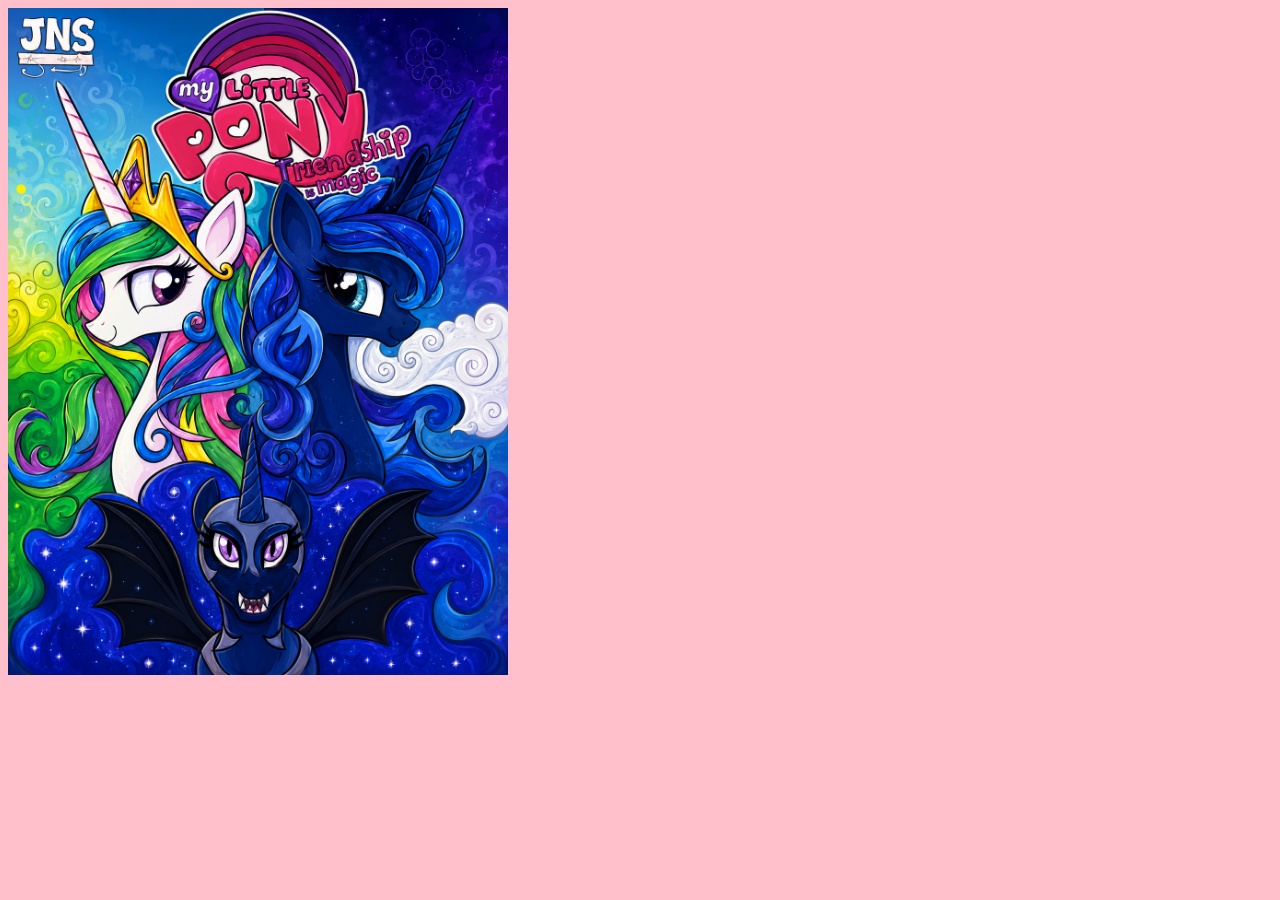
==== cuerpo/index.html @ c1a37b43 "Estructura" ====
<!DOCTYPE html>
<html lang="en">
<head>
    <meta charset="UTF-8">
    <meta name="viewport" content="width=device-width, initial-scale=1.0">
    <title>Document</title>
    <link rel="stylesheet" href="/estilos/templateStyles.css">
</head>
<body>
 
    <img src="/imagenes/portadaMini.png" alt="" style="width: 500px; height: auto;">
    <div class="colores"></div>

 </body>
</html>
---- estilos/templateStyles.css ----
.colores{
background-color: pink;

}
body{
    background-color: pink;
   
  
}
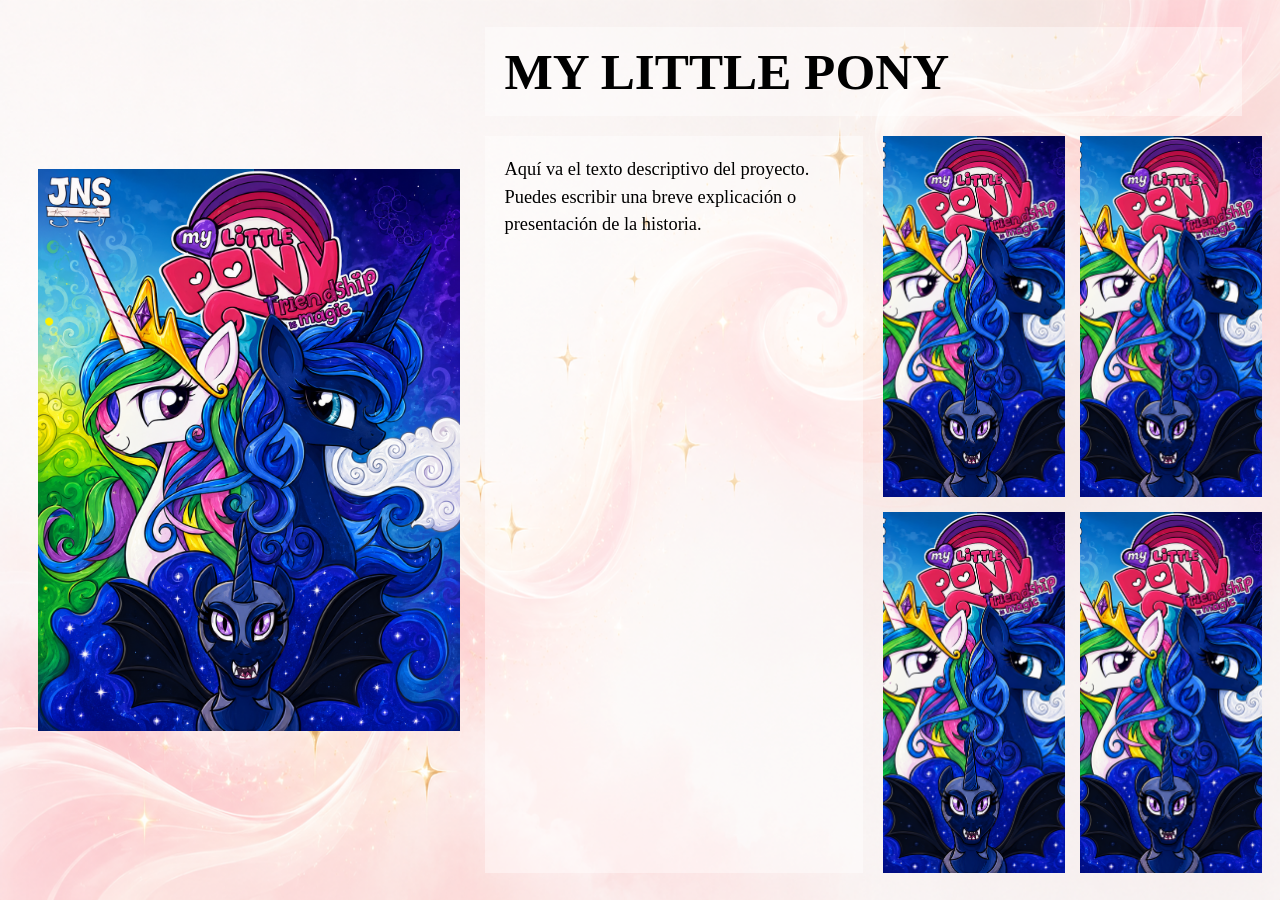
==== commit 7616efc4: "maquetado" ====
--- a/cuerpo/index.html
+++ b/cuerpo/index.html
@@ -8,8 +8,33 @@
 </head>
 <body>
  
-    <img src="/imagenes/portadaMini.png" alt="" style="width: 500px; height: auto;">
-    <div class="colores"></div>
 
+    <main>
+        <section>
+            <div class="divImg">
+            <img src="/imagenes/portadaMini.png" alt="">
+            </div>
+
+            <div class="divText">
+            <h1>MY LITTLE PONY</h1>
+            <div class="divTextContent">
+                <div class="divTextLeft">
+                    <p>Aquí va el texto descriptivo del proyecto. Puedes escribir una breve explicación o presentación de la historia.</p>
+                </div>
+                <div class="divTextRight">
+                    <div class="imageGrid">
+                        <img src="/imagenes/portadaMini.png" alt="Personaje 1">
+                        <img src="/imagenes/portadaMini.png" alt="Personaje 2">
+                        <img src="/imagenes/portadaMini.png" alt="Personaje 3">
+                        <img src="/imagenes/portadaMini.png" alt="Personaje 4">
+                    </div>
+                </div>
+            </div>
+            </div>
+
+        </section>
+        
+    </main>
+    
  </body>
 </html>
--- a/estilos/templateStyles.css
+++ b/estilos/templateStyles.css
@@ -1,9 +1,122 @@
-.colores{
-background-color: pink;
+/* 1. RESETEO TOTAL DE LA PANTALLA */
+* {
+    box-sizing: border-box;
+    margin: 0;
+    padding: 0;
+}
 
+html, body {
+    height: 100vh; /* Alto exacto de la ventana visual */
+    width: 100vw;  /* Ancho exacto de la ventana visual */
+    overflow: hidden; /* ¡SÚPER IMPORTANTE! Prohíbe cualquier scroll de emergencia */
 }
-body{
-    background-color: pink;
+
+body {
+    background-image: url('/imagenes/back.png');
+    background-size: 100% 100%; /* Fuerza al fondo rosa a ocupar exactamente el 100% sin importar la resolución */
+    background-position: center;
+    background-repeat: no-repeat;
+    
+    display: flex;
+    align-items: center;    /* Centra verticalmente la interfaz */
+    justify-content: center;  /* Centra horizontalmente la interfaz */
+    padding: 3vh 3vw; /* Márgenes dinámicos basados en la pantalla */
+}
+
+/* 2. ESTRUCTURA PRINCIPAL DEL CUENTO */
+main {
+    display: flex;
+    width: 100%;
+    height: 100%; /* Ocupa el 100% del body disponible (descontando el padding) */
+    gap: 25px;
+}
+
+main > section {
+    display: flex;
+    width: 100%;
+    height: 100%;
+    gap: 25px;
+}
+
+/* 3. COLUMNA IZQUIERDA: PORTADA MINI */
+.divImg {
+    flex: 0 0 35%; /* Mantiene el 35% del ancho de la pantalla */
+    height: 100%;  /* Ocupa el alto máximo disponible */
+}
+
+.divImg img {
+    width: 100%;
+    height: 100%;
+    object-fit: contain; /* ¡CAMBIO CLAVE! Evita que se distorsione o se corte la portada, adaptándose al alto */
+    display: block;
+}
+
+/* 4. COLUMNA DERECHA: TEXTOS Y GRID */
+.divText {
+    flex: 1; 
+    display: flex;
+    flex-direction: column;
+    gap: 20px;
+    height: 100%;
+    min-height: 0; /* Obliga a Flexbox a respetar los límites del padre y no desbordarse */
+}
+
+/* El título en Century Schoolbook */
+h1 {
+    font-family: "Century Schoolbook", "New Century Schoolbook", "Georgia", serif;
+    font-size: clamp(2rem, 4vw, 4.5rem); /* Tamaño fluido: no se romperá en pantallas pequeñas */
+    padding: 15px 20px;
+  
+    background-color: rgba(255, 255, 255, 0.4); 
+    width: 100%;
+    text-align: left;
+}
+
+/* CONTENEDOR INFERIOR */
+.divTextContent {
+    display: flex;
+    flex: 1; 
+    gap: 20px;
+    height: 100%;
+    min-height: 0; /* Vital para que el contenido de adentro no empuje hacia abajo */
+}
+
+/* Cuadro de descripción */
+.divTextLeft {
+    flex: 0 0 50%; 
+    
+    padding: 20px;
+    background-color: rgba(255, 255, 255, 0.4);
+    overflow-y: auto; /* Si escribes demasiada descripción, el scroll saldrá SOLO dentro de este cuadro */
+}
+
+.divTextLeft p {
+    font-family: "Century Schoolbook", "New Century Schoolbook", "Georgia", serif;
+    font-size: 1.15rem;
+    line-height: 1.5;
+    color: #000;
+}
+
+/* Contenedor del Grid */
+.divTextRight {
+    flex: 0 0 50%; 
+    height: 100%;
+    min-height: 0; 
+}
+
+/* 5. CUADRÍCULA DE PERSONAJES AJUSTADA */
+.imageGrid {
+    display: grid;
+    grid-template-columns: 1fr 1fr;
+    grid-template-rows: 1fr 1fr; 
+    gap: 15px;
+    height: 100%; /* Forzamos a que mida exactamente lo mismo que el cuadro de descripción */
+}
+
+.imageGrid img {
+    width: 100%;
+    height: 100%; 
+    object-fit: cover; /* Recorta los bordes de los personajes para que queden simétricos sin estirarse */
    
-  
+    display: block;
 }
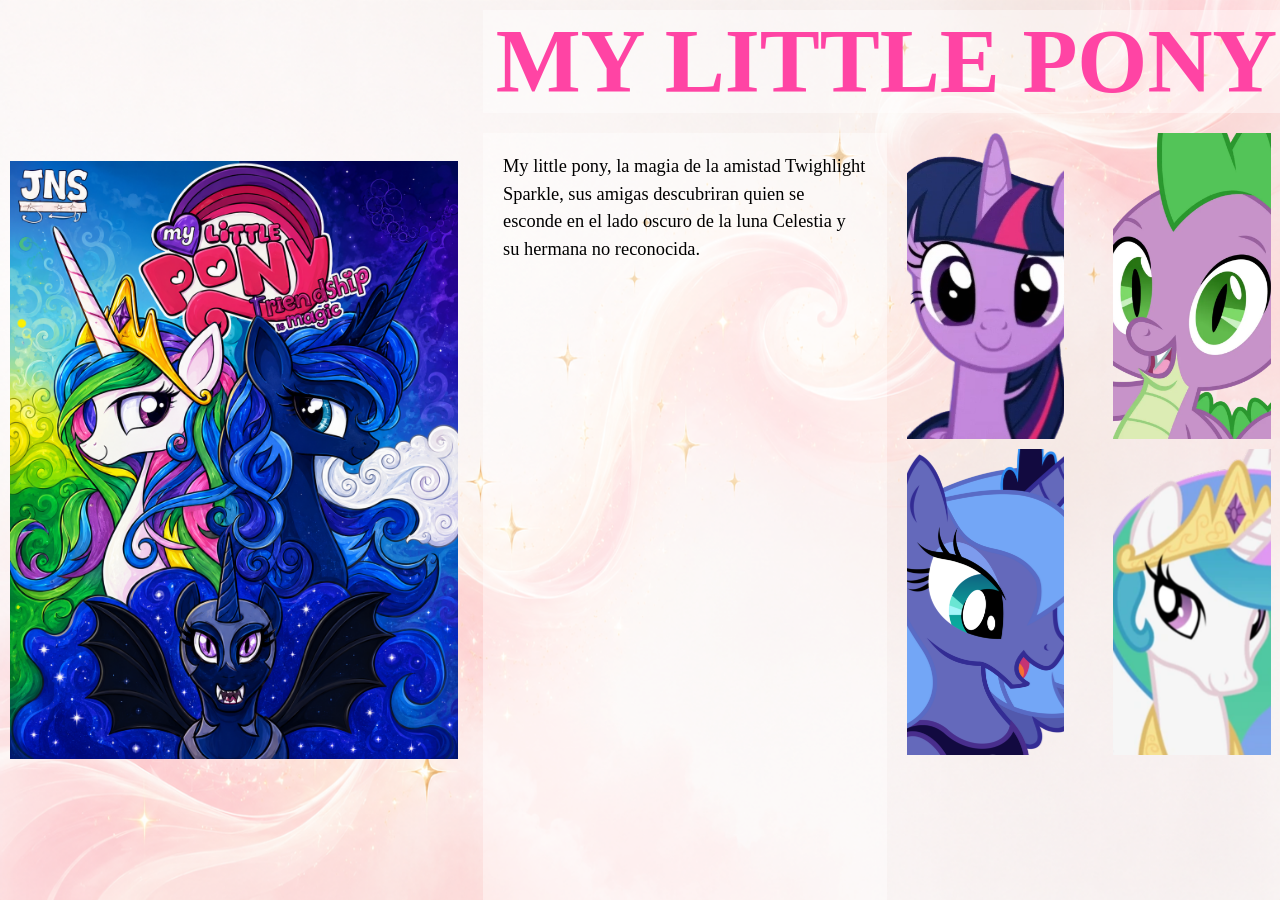
==== commit aa1b9f89: "ordenar imagenes" ====
--- a/cuerpo/index.html
+++ b/cuerpo/index.html
@@ -19,14 +19,17 @@
             <h1>MY LITTLE PONY</h1>
             <div class="divTextContent">
                 <div class="divTextLeft">
-                    <p>Aquí va el texto descriptivo del proyecto. Puedes escribir una breve explicación o presentación de la historia.</p>
+                    <p>My little pony, la magia de la amistad
+                        Twighlight Sparkle, sus amigas descubriran quien se esconde en el lado oscuro de la luna 
+                        Celestia y su hermana no reconocida. 
+                    </p>
                 </div>
                 <div class="divTextRight">
                     <div class="imageGrid">
-                        <img src="/imagenes/portadaMini.png" alt="Personaje 1">
-                        <img src="/imagenes/portadaMini.png" alt="Personaje 2">
-                        <img src="/imagenes/portadaMini.png" alt="Personaje 3">
-                        <img src="/imagenes/portadaMini.png" alt="Personaje 4">
+                        <img src="/imagenes/twilight.png" alt="Personaje 1">
+                        <img src="/imagenes/spiker.png" alt="Personaje 2">
+                        <img src="/imagenes/luna.png" alt="Personaje 3">
+                        <img src="/imagenes/celestia.png" alt="Personaje 4">
                     </div>
                 </div>
             </div>
--- a/estilos/templateStyles.css
+++ b/estilos/templateStyles.css
@@ -16,11 +16,11 @@
     background-size: 100% 100%; /* Fuerza al fondo rosa a ocupar exactamente el 100% sin importar la resolución */
     background-position: center;
     background-repeat: no-repeat;
-    
+    margin: 10px 10px 10px 10px;
     display: flex;
     align-items: center;    /* Centra verticalmente la interfaz */
     justify-content: center;  /* Centra horizontalmente la interfaz */
-    padding: 3vh 3vw; /* Márgenes dinámicos basados en la pantalla */
+    
 }
 
 /* 2. ESTRUCTURA PRINCIPAL DEL CUENTO */
@@ -64,13 +64,15 @@
 /* El título en Century Schoolbook */
 h1 {
     font-family: "Century Schoolbook", "New Century Schoolbook", "Georgia", serif;
-    font-size: clamp(2rem, 4vw, 4.5rem); /* Tamaño fluido: no se romperá en pantallas pequeñas */
-    padding: 15px 20px;
-  
+    font-size: 90px; /* Tamaño fluido: no se romperá en pantallas pequeñas */
     background-color: rgba(255, 255, 255, 0.4); 
     width: 100%;
     text-align: left;
+    color: rgb(255, 68, 164);
+    text-align: center;
 }
+
+
 
 /* CONTENEDOR INFERIOR */
 .divTextContent {
@@ -83,8 +85,7 @@
 
 /* Cuadro de descripción */
 .divTextLeft {
-    flex: 0 0 50%; 
-    
+    flex: 0 0 50%;  
     padding: 20px;
     background-color: rgba(255, 255, 255, 0.4);
     overflow-y: auto; /* Si escribes demasiada descripción, el scroll saldrá SOLO dentro de este cuadro */
@@ -109,14 +110,14 @@
     display: grid;
     grid-template-columns: 1fr 1fr;
     grid-template-rows: 1fr 1fr; 
-    gap: 15px;
-    height: 100%; /* Forzamos a que mida exactamente lo mismo que el cuadro de descripción */
+    gap: 10px;
+    height: 80%; /* Forzamos a que mida exactamente lo mismo que el cuadro de descripción */
+   
 }
 
 .imageGrid img {
-    width: 100%;
+    width: 80%;
     height: 100%; 
     object-fit: cover; /* Recorta los bordes de los personajes para que queden simétricos sin estirarse */
    
-    display: block;
 }
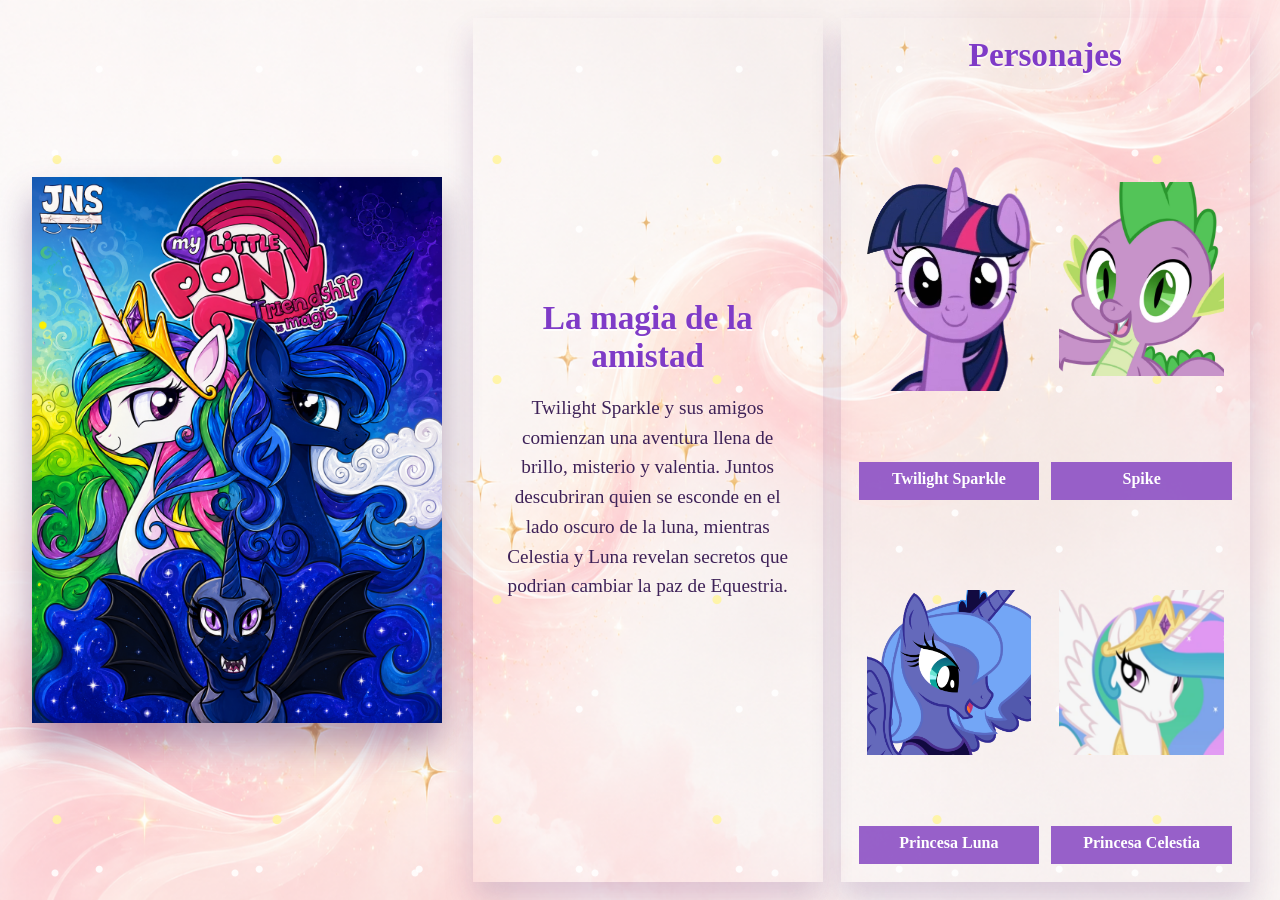
==== commit ade1e0a9: "paginas agregadas, faltan imagenes, sonidos, mas animaciones y contenido" ====
--- a/cuerpo/index.html
+++ b/cuerpo/index.html
@@ -1,43 +1,58 @@
 <!DOCTYPE html>
-<html lang="en">
+<html lang="es">
 <head>
     <meta charset="UTF-8">
     <meta name="viewport" content="width=device-width, initial-scale=1.0">
-    <title>Document</title>
+    <title>My Little Pony - Inicio</title>
     <link rel="stylesheet" href="/estilos/templateStyles.css">
 </head>
 <body>
- 
-
     <main>
-        <section>
+        <section class="introSection">
             <div class="divImg">
-            <img src="/imagenes/portadaMini.png" alt="">
+                <a class="bookLink" href="/cuerpo/front_page.html" aria-label="Abrir el cuento">
+                    <img src="/imagenes/portadaMini.png" alt="Portada del cuento My Little Pony">
+                   
+                </a>
             </div>
 
             <div class="divText">
-            <h1>MY LITTLE PONY</h1>
-            <div class="divTextContent">
-                <div class="divTextLeft">
-                    <p>My little pony, la magia de la amistad
-                        Twighlight Sparkle, sus amigas descubriran quien se esconde en el lado oscuro de la luna 
-                        Celestia y su hermana no reconocida. 
-                    </p>
-                </div>
-                <div class="divTextRight">
-                    <div class="imageGrid">
-                        <img src="/imagenes/twilight.png" alt="Personaje 1">
-                        <img src="/imagenes/spiker.png" alt="Personaje 2">
-                        <img src="/imagenes/luna.png" alt="Personaje 3">
-                        <img src="/imagenes/celestia.png" alt="Personaje 4">
+                
+                <div class="divTextContent">
+                    <div class="divTextLeft">
+                        <h2>La magia de la amistad</h2>
+                        <p>
+                            Twilight Sparkle y sus amigos comienzan una aventura llena de brillo,
+                            misterio y valentia. Juntos descubriran quien se esconde en el lado
+                            oscuro de la luna, mientras Celestia y Luna revelan secretos que podrian
+                            cambiar la paz de Equestria.
+                        </p>
+                        
+                    </div>
+                    <div class="divTextRight">
+                        <h2 class="charactersTitle">Personajes</h2>
+                        <div class="imageGrid">
+                            <figure>
+                                <img src="/imagenes/twilight.png" alt="Twilight Sparkle">
+                                <figcaption>Twilight Sparkle</figcaption>
+                            </figure>
+                            <figure>
+                                <img src="/imagenes/spiker.png" alt="Spike">
+                                <figcaption>Spike</figcaption>
+                            </figure>
+                            <figure>
+                                <img src="/imagenes/luna.png" alt="Princesa Luna">
+                                <figcaption>Princesa Luna</figcaption>
+                            </figure>
+                            <figure>
+                                <img src="/imagenes/celestia.png" alt="Princesa Celestia">
+                                <figcaption>Princesa Celestia</figcaption>
+                            </figure>
+                        </div>
                     </div>
                 </div>
             </div>
-            </div>
-
         </section>
-        
     </main>
-    
- </body>
-</html>+</body>
+</html>
--- a/estilos/templateStyles.css
+++ b/estilos/templateStyles.css
@@ -1,123 +1,290 @@
-/* 1. RESETEO TOTAL DE LA PANTALLA */
 * {
     box-sizing: border-box;
     margin: 0;
     padding: 0;
 }
 
-html, body {
-    height: 100vh; /* Alto exacto de la ventana visual */
-    width: 100vw;  /* Ancho exacto de la ventana visual */
-    overflow: hidden; /* ¡SÚPER IMPORTANTE! Prohíbe cualquier scroll de emergencia */
-}
-
+html,
 body {
-    background-image: url('/imagenes/back.png');
-    background-size: 100% 100%; /* Fuerza al fondo rosa a ocupar exactamente el 100% sin importar la resolución */
+    width: 100%;
+    min-height: 100%;
+}
+
+body {
+    min-height: 100vh;
+    background-image:
+        radial-gradient(circle at 12% 12%, rgba(255, 255, 255, 0.9) 0 3px, transparent 4px),
+        radial-gradient(circle at 85% 18%, rgba(255, 244, 161, 0.9) 0 4px, transparent 5px),
+        radial-gradient(circle at 25% 85%, rgba(255, 255, 255, 0.85) 0 3px, transparent 4px),
+        url('/imagenes/back.png');
+    background-size: 160px 160px, 220px 220px, 180px 180px, 100% 100%;
     background-position: center;
-    background-repeat: no-repeat;
-    margin: 10px 10px 10px 10px;
-    display: flex;
-    align-items: center;    /* Centra verticalmente la interfaz */
-    justify-content: center;  /* Centra horizontalmente la interfaz */
+    background-repeat: repeat, repeat, repeat, no-repeat;
+    font-family: "Century Schoolbook", Georgia, serif;
+    display: flex;
+    align-items: center;
+    justify-content: center;
+    padding: 18px;
+    color: #4f2468;
+}
+
+main {
+    width: min(1220px, 100%);
+    min-height: calc(100vh - 36px);
+    display: flex;
+}
+
+.introSection {
+    width: 100%;
+    display: flex;
+    align-items: stretch;
+    gap: 28px;
+}
+
+.divImg {
+    flex: 0 0 34%;
+    display: flex;
+    align-items: center;
+    justify-content: center;
+    perspective: 1000px;
+    border: 0;
+    outline: 0;
+    background: transparent;
+    box-shadow: none;
+}
+
+.bookLink {
+    width: min(100%, 410px);
+    height: min(88vh, 650px);
+    position: relative;
+    display: block;
+    text-decoration: none;
+    transform-style: preserve-3d;
+    animation: bookFloat 3.6s ease-in-out infinite;
+    transition: transform 0.35s ease, filter 0.35s ease;
+    border: 0;
+    outline: 0;
+    background: transparent;
+    box-shadow: none;
+}
+
+.bookLink::after {
+    content: "";
+    position: absolute;
+    inset: 0;
+    background: linear-gradient(115deg, transparent 0%, transparent 38%, rgba(255, 255, 255, 0.65) 48%, transparent 58%, transparent 100%);
+    opacity: 0;
+    transform: translateX(-35%);
+    transition: opacity 0.25s ease, transform 0.55s ease;
+    pointer-events: none;
+}
+
+.bookLink img {
+    width: 100%;
+    height: 100%;
+    object-fit: contain;
+    display: block;
+    border: 0;
+    outline: 0;
+    background: transparent;
+    box-shadow: none;
+    filter: drop-shadow(0 22px 18px rgba(64, 24, 88, 0.38));
+    transform-origin: left center;
+    transition: transform 0.45s ease, filter 0.45s ease;
+}
+
+.bookLink:focus,
+.bookLink:focus-visible,
+.bookLink:active {
+    border: 0;
+    outline: 0;
+    background: transparent;
+    box-shadow: none;
+}
+
+.bookLink span {
+    position: absolute;
+    left: 50%;
+    bottom: 18px;
+    transform: translateX(-50%);
+    padding: 10px 18px;
+    border: 2px solid rgba(255, 255, 255, 0.85);
+    border-radius: 999px;
+    background: linear-gradient(135deg, #ff73bd, #8b5cf6);
+    color: #fff;
+    font-weight: bold;
+    letter-spacing: 0;
+    box-shadow: 0 8px 18px rgba(89, 38, 133, 0.35);
+}
+
+.bookLink:hover {
+    animation-play-state: paused;
+    transform: translateY(-28px) scale(1.04) rotateX(8deg) rotateZ(-2deg);
+    filter: saturate(1.14);
+}
+
+.bookLink:hover img {
+    transform: rotateY(-8deg);
+    filter: drop-shadow(0 34px 24px rgba(64, 24, 88, 0.45));
+}
+
+.bookLink:hover::after {
+    opacity: 1;
+    transform: translateX(35%);
+}
+
+.divText {
+    flex: 1;
+    min-width: 0;
+    display: flex;
+    flex-direction: column;
+    gap: 18px;
+}
+
+
+
+.divTextContent {
+    flex: 1;
+    min-height: 0;
+    display: flex;
+    gap: 18px;
+}
+
+.divTextLeft,
+.divTextRight {
+   
     
-}
-
-/* 2. ESTRUCTURA PRINCIPAL DEL CUENTO */
-main {
-    display: flex;
-    width: 100%;
-    height: 100%; /* Ocupa el 100% del body disponible (descontando el padding) */
-    gap: 25px;
-}
-
-main > section {
-    display: flex;
-    width: 100%;
-    height: 100%;
-    gap: 25px;
-}
-
-/* 3. COLUMNA IZQUIERDA: PORTADA MINI */
-.divImg {
-    flex: 0 0 35%; /* Mantiene el 35% del ancho de la pantalla */
-    height: 100%;  /* Ocupa el alto máximo disponible */
-}
-
-.divImg img {
-    width: 100%;
-    height: 100%;
-    object-fit: contain; /* ¡CAMBIO CLAVE! Evita que se distorsione o se corte la portada, adaptándose al alto */
-    display: block;
-}
-
-/* 4. COLUMNA DERECHA: TEXTOS Y GRID */
-.divText {
-    flex: 1; 
-    display: flex;
-    flex-direction: column;
-    gap: 20px;
-    height: 100%;
-    min-height: 0; /* Obliga a Flexbox a respetar los límites del padre y no desbordarse */
-}
-
-/* El título en Century Schoolbook */
-h1 {
-    font-family: "Century Schoolbook", "New Century Schoolbook", "Georgia", serif;
-    font-size: 90px; /* Tamaño fluido: no se romperá en pantallas pequeñas */
-    background-color: rgba(255, 255, 255, 0.4); 
-    width: 100%;
-    text-align: left;
-    color: rgb(255, 68, 164);
+   
+    box-shadow: 0 18px 28px rgba(83, 32, 110, 0.18);
+}
+
+.divTextLeft {
+    flex: 0 0 45%;
+    padding: 24px;
+    display: flex;
+    flex-direction: column;
+    justify-content: center;
+    gap: 18px;
+}
+
+.divTextLeft h2,
+.charactersTitle {
+    color: #7f3bc7;
+    font-size: clamp(1.5rem, 2.6vw, 2.2rem);
     text-align: center;
-}
-
-
-
-/* CONTENEDOR INFERIOR */
-.divTextContent {
-    display: flex;
-    flex: 1; 
-    gap: 20px;
-    height: 100%;
-    min-height: 0; /* Vital para que el contenido de adentro no empuje hacia abajo */
-}
-
-/* Cuadro de descripción */
-.divTextLeft {
-    flex: 0 0 50%;  
-    padding: 20px;
-    background-color: rgba(255, 255, 255, 0.4);
-    overflow-y: auto; /* Si escribes demasiada descripción, el scroll saldrá SOLO dentro de este cuadro */
+    text-shadow: 0 2px 0 rgba(255, 255, 255, 0.75);
 }
 
 .divTextLeft p {
-    font-family: "Century Schoolbook", "New Century Schoolbook", "Georgia", serif;
-    font-size: 1.15rem;
-    line-height: 1.5;
-    color: #000;
-}
-
-/* Contenedor del Grid */
+    font-size: clamp(1rem, 1.5vw, 1.25rem);
+    line-height: 1.55;
+    color: #3e2258;
+    text-align: center;
+}
+
+.hint {
+    padding: 10px 12px;
+    
+    background: rgba(255, 214, 237, 0.8);
+    font-weight: bold;
+}
+
 .divTextRight {
-    flex: 0 0 50%; 
-    height: 100%;
-    min-height: 0; 
-}
-
-/* 5. CUADRÍCULA DE PERSONAJES AJUSTADA */
+    flex: 1;
+    padding: 18px;
+    display: flex;
+    flex-direction: column;
+    gap: 14px;
+}
+
 .imageGrid {
+    flex: 1;
+    min-height: 0;
     display: grid;
-    grid-template-columns: 1fr 1fr;
-    grid-template-rows: 1fr 1fr; 
-    gap: 10px;
-    height: 80%; /* Forzamos a que mida exactamente lo mismo que el cuadro de descripción */
-   
+    grid-template-columns: repeat(2, minmax(0, 1fr));
+    gap: 12px;
+}
+
+.imageGrid figure {
+    min-height: 0;
+    overflow: hidden;
+    display: flex;
+    flex-direction: column;
+    align-items: center;
+    justify-content: space-between;
+    transition: transform 0.25s ease, box-shadow 0.25s ease;
+}
+
+.imageGrid figure:hover {
+    transform: translateY(-7px) scale(1.03);
+    box-shadow: 0 14px 20px rgba(242, 37, 112, 0.366);
 }
 
 .imageGrid img {
-    width: 80%;
-    height: 100%; 
-    object-fit: cover; /* Recorta los bordes de los personajes para que queden simétricos sin estirarse */
-   
-}+    width: 100%;
+    min-height: 0;
+    height: calc(100% - 38px);
+    object-fit: contain;
+    padding: 8px 8px 0;
+}
+
+figcaption {
+    width: 100%;
+    min-height: 38px;
+    padding: 8px 5px;
+    background: rgba(138, 77, 196, 0.88);
+    color: #fff;
+    font-size: clamp(0.82rem, 1.4vw, 1rem);
+    font-weight: bold;
+    text-align: center;
+}
+
+@keyframes goldenGlow {
+    0%,
+    100% {
+        text-shadow: 0 2px 0 #9d5b00, 0 0 12px rgba(255, 255, 255, 0.95), 0 0 22px rgba(255, 224, 91, 0.8);
+    }
+
+    50% {
+        text-shadow: 0 2px 0 #9d5b00, 0 0 20px rgba(255, 255, 255, 1), 0 0 38px rgba(255, 224, 91, 1);
+    }
+}
+
+@keyframes bookFloat {
+    0%,
+    100% {
+        transform: translateY(0) rotateZ(-1deg);
+    }
+
+    50% {
+        transform: translateY(-12px) rotateZ(1deg);
+    }
+}
+
+@media (max-width: 850px) {
+    body {
+        overflow: auto;
+    }
+
+    main {
+        min-height: auto;
+    }
+
+    .introSection,
+    .divTextContent {
+        flex-direction: column;
+    }
+
+    .divImg,
+    .divTextLeft {
+        flex-basis: auto;
+    }
+
+    .bookLink {
+        height: 58vh;
+    }
+
+    .imageGrid {
+        min-height: 560px;
+    }
+}
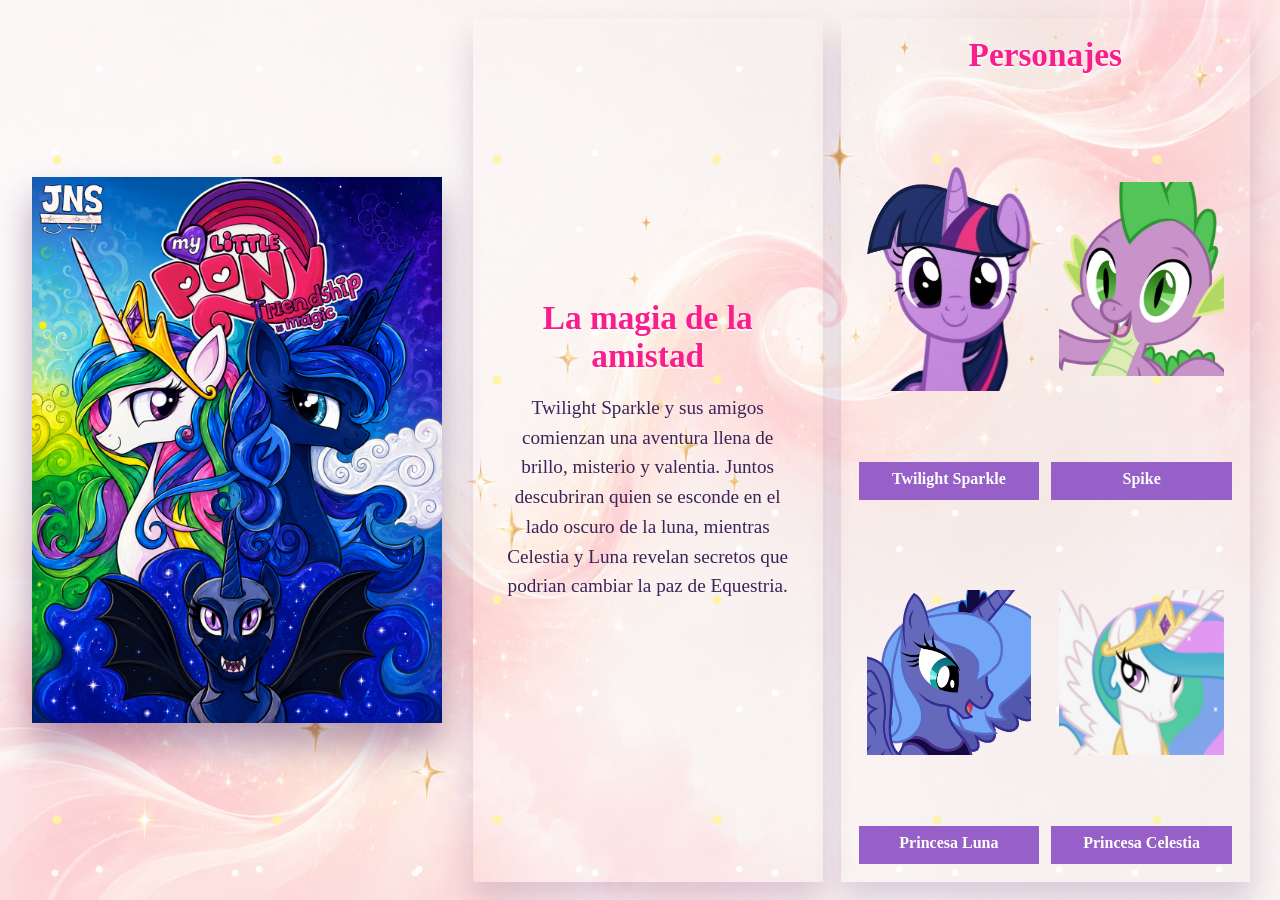
==== commit aac3102c: "todos los cambios agregados" ====
--- a/cuerpo/index.html
+++ b/cuerpo/index.html
@@ -7,6 +7,7 @@
     <link rel="stylesheet" href="/estilos/templateStyles.css">
 </head>
 <body>
+   
     <main>
         <section class="introSection">
             <div class="divImg">
--- a/estilos/templateStyles.css
+++ b/estilos/templateStyles.css
@@ -28,6 +28,14 @@
     color: #4f2468;
 }
 
+.audioPlayer {
+    position: fixed;
+    right: 18px;
+    bottom: 18px;
+    z-index: 100;
+    width: 260px;
+}
+
 main {
     width: min(1220px, 100%);
     min-height: calc(100vh - 36px);
@@ -102,21 +110,6 @@
     box-shadow: none;
 }
 
-.bookLink span {
-    position: absolute;
-    left: 50%;
-    bottom: 18px;
-    transform: translateX(-50%);
-    padding: 10px 18px;
-    border: 2px solid rgba(255, 255, 255, 0.85);
-    border-radius: 999px;
-    background: linear-gradient(135deg, #ff73bd, #8b5cf6);
-    color: #fff;
-    font-weight: bold;
-    letter-spacing: 0;
-    box-shadow: 0 8px 18px rgba(89, 38, 133, 0.35);
-}
-
 .bookLink:hover {
     animation-play-state: paused;
     transform: translateY(-28px) scale(1.04) rotateX(8deg) rotateZ(-2deg);
@@ -169,7 +162,7 @@
 
 .divTextLeft h2,
 .charactersTitle {
-    color: #7f3bc7;
+    color: #f81e8e;
     font-size: clamp(1.5rem, 2.6vw, 2.2rem);
     text-align: center;
     text-shadow: 0 2px 0 rgba(255, 255, 255, 0.75);
@@ -180,13 +173,6 @@
     line-height: 1.55;
     color: #3e2258;
     text-align: center;
-}
-
-.hint {
-    padding: 10px 12px;
-    
-    background: rgba(255, 214, 237, 0.8);
-    font-weight: bold;
 }
 
 .divTextRight {
@@ -239,17 +225,6 @@
     text-align: center;
 }
 
-@keyframes goldenGlow {
-    0%,
-    100% {
-        text-shadow: 0 2px 0 #9d5b00, 0 0 12px rgba(255, 255, 255, 0.95), 0 0 22px rgba(255, 224, 91, 0.8);
-    }
-
-    50% {
-        text-shadow: 0 2px 0 #9d5b00, 0 0 20px rgba(255, 255, 255, 1), 0 0 38px rgba(255, 224, 91, 1);
-    }
-}
-
 @keyframes bookFloat {
     0%,
     100% {
